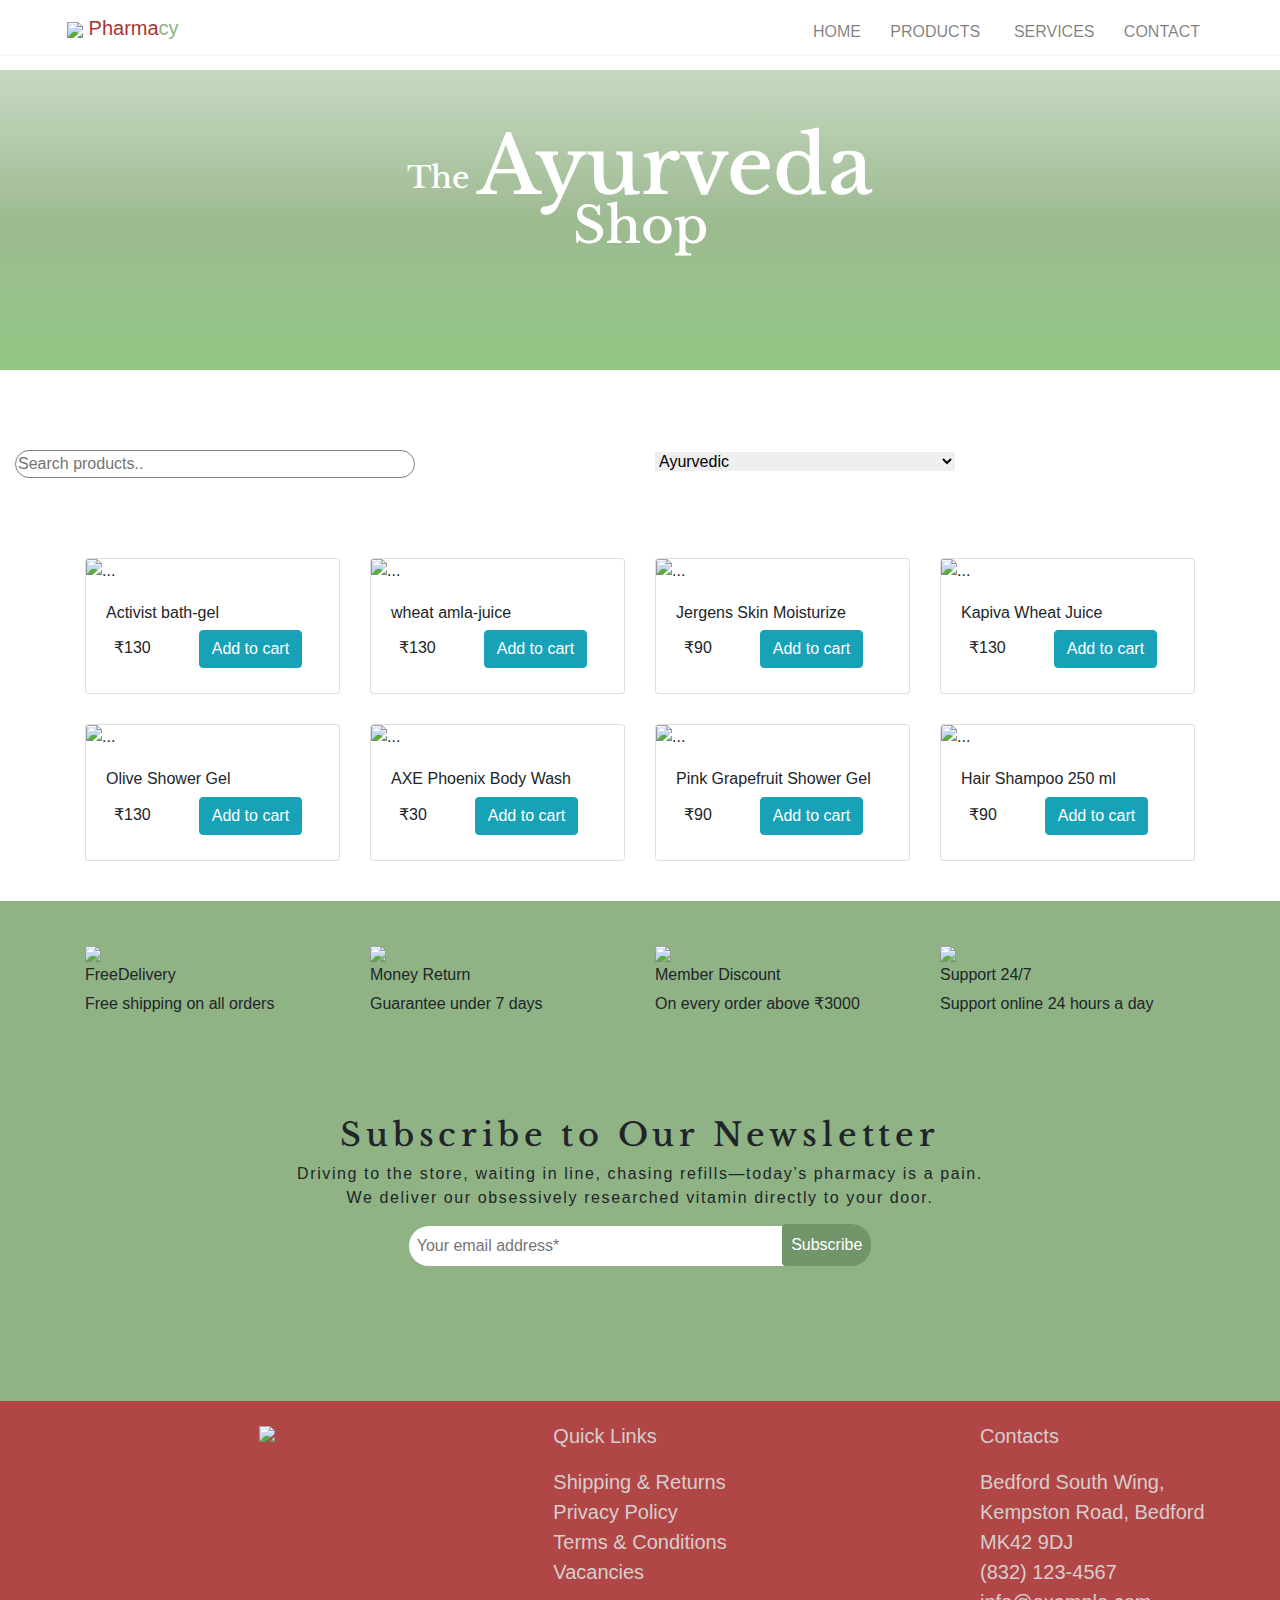
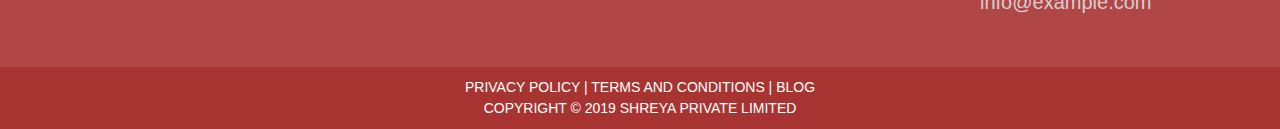
==== ayurved.html @ a3eda0d7 "modify some files" ====
<!DOCTYPE html>
<html>
<head>
	<title></title>
	<meta name="viewport" content="width=device-width, initial-scale=1, shrink-to-fit=no">
  <link rel="stylesheet" href="https://maxcdn.bootstrapcdn.com/bootstrap/4.5.2/css/bootstrap.min.css">
  <script src="https://ajax.googleapis.com/ajax/libs/jquery/3.5.1/jquery.min.js"></script>
  <script src="https://cdnjs.cloudflare.com/ajax/libs/popper.js/1.16.0/umd/popper.min.js"></script>
  <script src="https://maxcdn.bootstrapcdn.com/bootstrap/4.5.2/js/bootstrap.min.js"></script>
  <script src="https://kit.fontawesome.com/3e0c251e14.js" crossorigin="anonymous"></script>
  <link rel="preconnect" href="https://fonts.gstatic.com">

<link rel="preconnect" href="https://fonts.gstatic.com">

<link href="https://fonts.googleapis.com/css2?family=Libre+Baskerville&family=Xanh+Mono&display=swap" rel="stylesheet">
<link rel="stylesheet" type="text/css" href="css/style2.css">
</head>
<body>
	<!--nabvbar start--> 
	<section>
		<nav class="navbar navbar-expand-md navbar-light fixed-top bg">
		      <a href="" class="navbar-brand">
		        <img src="https://www.freelogoservices.com/api/main/images/1j+ojFVDOMkX9Wytexe43D6kifGFrx9GnBbIwXs1M3EMoAJtliArh...Fq9fg4" width="50px" style="margin-left:-9px"> <span style="color:#a83432; ">Pharma</span><span style="color:#8fb385">cy</span>      
		 	  </a>
					    <button class="navbar-toggler" data-toggle="collapse" data-target="#a">
		                         <span class="navbar-toggler-icon"></span>     
		                </button>
		                  <div class="collapse navbar-collapse justify-content-end" id="a">
			                  <ul class="navbar-nav ml-auto" style="line-height: .5">  
						       <li class="nav-item"> 
						         <a href="pharma.html" class="nav-link">HOME</a>
						       </li> 
						        <li class="nav-item">   
						         <a href="prod.html" class="nav-link">PRODUCTS</a>
						        </li>  
						       <li class="nav-item">  
						   	     <a href="services.html" class="nav-link">SERVICES</a>
						       </li>  
						        <li class="nav-item">  
						   	     <a href="" class="nav-link">CONTACT</a>
						       </li>         
                                <li class="nav-item" style="line-height:.3"> 
						         <a href="" class="nav-link"><i class="fas fa-shopping-cart"></i></a>
						       </li>
				    </ul> 
				</div>
	
		</nav>	
	</section>	
	<!--nabvbar end-->
<!--heading start-->
<section class="shop">
	<div class="container-fluid">
		<div class="row">
			<div class="col-md-12">
				 <center>
		<h4 style="margin-top:90px">The <sub><span>Ayurveda</span></sub> <br><span style="font-size:50px">Shop</span></h4>
		</center>
		</div>
		</div>
		
	</div>
</section>
<!--heading end-->
<!--search start-->
<section class="se">
	<div class="container-fluid">
		<div class="row">
			<div class="col-md-6">
	          <input type="text" placeholder="Search products.." name="search">
	        </div>
	        <div class="col-md-6">
	          		   <form>
						  <select name="subject" id="subject">
						 <option value="" selected="selected">Ayurvedic</option>
						     <option value="">Beauty</option>
						      <option value="">Medicine</option>
						    <option value="">Nutrition</option>
						        
						  </select>
						</form>
	        </div>
	    </div>
	</div>
</section>
<!--search end-->
<!--prod start-->
<section class="buy">
	<div class="container jmedi">
	
		<div class="row">
			<div class="col-md-3 col-sm-6">

			<div class="card">
				  <img src="https://ciyashop.potenzaglobalsolutions.com/medical/wp-content/uploads/sites/55/2018/01/Activist-Bath-Shower-Gel01-600x600.jpg" class="card-img-top" alt="...">
				 
				  <div class="card-body">

				    <h6 class="card-text">Activist bath-gel</h6>
				    <h6 style="float:left;padding:8px; margin-right:40px">₹130</h6>
				    <button type="button" class="btn btn-info" data-toggle="modal" data-target="#exampleModal1" >Add to cart</button>
				    <!--modal-->
				    <div class="modal fade" id="exampleModal1" tabindex="-1" aria-labelledby="exampleModalLabel" aria-hidden="true">
				  <div class="modal-dialog modal-dialog-centered">
				    <div class="modal-content">
				      <div class="modal-header">
				        <h5 class="modal-title" id="exampleModalLabel">Activist bath-gel</h5>
				        <button type="button" class="close" data-dismiss="modal" aria-label="Close">
				          <span aria-hidden="true">&times;</span>
				        </button>
				      </div>
				      <div class="modal-body">
				         
				         <form>
						  Quantity: <select name="subject" id="subject">
						    <option value="" selected="selected">1</option>
						     <option value="">2</option>
						      <option value="">3</option>
						  </select>
						</form>
						<br>
				          <a href=""><button type="button" class="btn btn-info">Go to cart</button></a>
				      </div>
     
					    </div>
					  </div>
					</div>
					<!--modal end-->
                  </div>
            </div> 
		    </div>
		     <div class="col-md-3 col-sm-6">
			<div class="card">
				  <img src="https://ciyashop.potenzaglobalsolutions.com/medical/wp-content/uploads/sites/55/2018/01/Healthvit-Wheat-Grass-Amla-Juice-500-ml02-300x300.jpg" class="card-img-top" alt="...">
				    
				  <div class="card-body">
				   <h6 class="card-text">wheat amla-juice</h6>
				    <h6 style="float:left;padding:8px; margin-right:40px">₹130</h6>
				    <button type="button" class="btn btn-info" data-toggle="modal" data-target="#exampleModal">Add to cart</button>
				    <!--modal-->
				    <div class="modal fade" id="exampleModal" tabindex="-1" aria-labelledby="exampleModalLabel" aria-hidden="true">
				  <div class="modal-dialog modal-dialog-centered">
				    <div class="modal-content">
				      <div class="modal-header">
				        <h5 class="modal-title" id="exampleModalLabel">wheat amla-juice</h5>
				        <button type="button" class="close" data-dismiss="modal" aria-label="Close">
				          <span aria-hidden="true">&times;</span>
				        </button>
				      </div>
				      <div class="modal-body">
				         
				         <form name="form1" id="form1" action="/action_page.php">
						  Quantity: <select name="subject" id="subject">
						    <option value="" selected="selected">1</option>
						     <option value="">2</option>
						      <option value="">3</option>
						  </select>
						</form>
						<br>
				          <a href=""><button type="button" class="btn btn-info">Go to cart</button></a>
				      </div>
     
					    </div>
					  </div>
					</div>
					<!--modal end-->
                  </div>
            </div> 
		</div>
		<div class="col-md-3 col-sm-6">
			<div class="card">
				  <img src="https://ciyashop.potenzaglobalsolutions.com/medical/wp-content/uploads/sites/55/2018/01/Jergens-Ultra-Healing-Extra-Dry-Skin-Moisturizer-32-fl-oz02-300x300.jpg" class="card-img-top" alt="...">
				   
				  <div class="card-body">
				    <h6 class="card-text">Jergens Skin Moisturize</h6>
				    <h6 style="float:left;padding:8px; margin-right:40px">₹90</h6>
				    <button type="button" class="btn btn-info"  data-toggle="modal" data-target="#exampleModal2" >Add to cart</button>
				     <!--modal-->
				    <div class="modal fade" id="exampleModal2" tabindex="-1" aria-labelledby="exampleModalLabel" aria-hidden="true">
				  <div class="modal-dialog modal-dialog-centered">
				    <div class="modal-content">
				      <div class="modal-header">
				        <h5 class="modal-title" id="exampleModalLabel">Jergens Skin Moisturize</h5>
				        <button type="button" class="close" data-dismiss="modal" aria-label="Close">
				          <span aria-hidden="true">&times;</span>
				        </button>
				      </div>
				      <div class="modal-body">
				         
				         <form>
						  Quantity: <select name="subject" id="subject">
						    <option value="" selected="selected">1</option>
						     <option value="">2</option>
						      <option value="">3</option>
						  </select>
						</form>
						<br>
				          <a href=""><button type="button" class="btn btn-info">Go to cart</button></a>
				      </div>
     
					    </div>
					  </div>
					</div>
					<!--modal end-->
                  </div>
            </div> 
		</div>
		<div class="col-md-3 col-sm-6">
			<div class="card">
				  <img src="https://ciyashop.potenzaglobalsolutions.com/medical/wp-content/uploads/sites/55/2018/01/Kapiva-Wheat-Grass-Juice-1-L02-300x300.jpg" class="card-img-top" alt="...">
				   
				  <div class="card-body">
				    <h6 class="card-text">Kapiva Wheat Juice</h6>
				    <h6 style="float:left;padding:8px; margin-right:40px">₹130</h6>
				    <button type="button" class="btn btn-info"  data-toggle="modal" data-target="#exampleModal3" >Add to cart</button>
				     <!--modal-->
				    <div class="modal fade" id="exampleModal3" tabindex="-1" aria-labelledby="exampleModalLabel" aria-hidden="true">
				  <div class="modal-dialog modal-dialog-centered">
				    <div class="modal-content">
				      <div class="modal-header">
				        <h5 class="modal-title" id="exampleModalLabel">Kapiva Wheat Juice</h5>
				        <button type="button" class="close" data-dismiss="modal" aria-label="Close">
				          <span aria-hidden="true">&times;</span>
				        </button>
				      </div>
				      <div class="modal-body">
				         
				         <form name="form1" id="form1" action="/action_page.php">
						  Quantity: <select name="subject" id="subject">
						    <option value="" selected="selected">1</option>
						     <option value="">2</option>
						      <option value="">3</option>
						  </select>
						</form>
						<br>
				          <a href=""><button type="button" class="btn btn-info">Go to cart</button></a>
				      </div>
     
					    </div>
					  </div>
					</div>
					<!--modal end-->
                  </div>
            </div> 
		</div>
		


		</div>

		<div class="row">
			<div class="col-md-3 col-sm-6">

			<div class="card">
				  <img src="https://ciyashop.potenzaglobalsolutions.com/medical/wp-content/uploads/sites/55/2018/01/Olive-Shower-Gel02-300x300.jpg" class="card-img-top" alt="...">
				 
				  <div class="card-body">

				    <h6 class="card-text">Olive Shower Gel</h6>
				    <h6 style="float:left;padding:8px; margin-right:40px">₹130</h6>
				    <button type="button" class="btn btn-info" data-toggle="modal" data-target="#exampleModal5" >Add to cart</button>
				     <!--modal-->
				    <div class="modal fade" id="exampleModal5" tabindex="-1" aria-labelledby="exampleModalLabel" aria-hidden="true">
				  <div class="modal-dialog modal-dialog-centered">
				    <div class="modal-content">
				      <div class="modal-header">
				        <h5 class="modal-title" id="exampleModalLabel">Olive Shower Gel</h5>
				        <button type="button" class="close" data-dismiss="modal" aria-label="Close">
				          <span aria-hidden="true">&times;</span>
				        </button>
				      </div>
				      <div class="modal-body">
				         
				         <form name="form1" id="form1" action="/action_page.php">
						  Quantity: <select name="subject" id="subject">
						    <option value="" selected="selected">1</option>
						     <option value="">2</option>
						      <option value="">3</option>
						  </select>
						</form>
						<br>
				          <a href=""><button type="button" class="btn btn-info">Go to cart</button></a>
				      </div>
     
					    </div>
					  </div>
					</div>
					<!--modal end-->
                  </div>
            </div> 
		    </div>
		     <div class="col-md-3 col-sm-6">
			<div class="card">
				  <img src="https://ciyashop.potenzaglobalsolutions.com/medical/wp-content/uploads/sites/55/2018/01/AXE-Phoenix-Body-Wash-for-Men-28-oz-with-Pump01-600x600.jpg" class="card-img-top" alt="...">
				    
				  <div class="card-body">
				   <h6 class="card-text">AXE Phoenix Body Wash</h6>
				    <h6 style="float:left;padding:8px; margin-right:40px">₹30</h6>
				    <button type="button" class="btn btn-info" data-toggle="modal" data-target="#exampleModal6" >Add to cart</button>
				     <!--modal-->
				    <div class="modal fade" id="exampleModal6" tabindex="-1" aria-labelledby="exampleModalLabel" aria-hidden="true">
				  <div class="modal-dialog modal-dialog-centered">
				    <div class="modal-content">
				      <div class="modal-header">
				        <h5 class="modal-title" id="exampleModalLabel">AXE Phoenix Body Wash</h5>
				        <button type="button" class="close" data-dismiss="modal" aria-label="Close">
				          <span aria-hidden="true">&times;</span>
				        </button>
				      </div>
				      <div class="modal-body">
				         
				         <form name="form1" id="form1" action="/action_page.php">
						  Quantity: <select name="subject" id="subject">
						    <option value="" selected="selected">1</option>
						     <option value="">2</option>
						      <option value="">3</option>
						  </select>
						</form>
						<br>
				          <a href=""><button type="button" class="btn btn-info">Go to cart</button></a>
				      </div>
     
					    </div>
					  </div>
					</div>
					<!--modal end-->

                  </div>
            </div> 
		</div>
		<div class="col-md-3 col-sm-6">
			<div class="card">
				  <img src="https://ciyashop.potenzaglobalsolutions.com/medical/wp-content/uploads/sites/55/2018/01/Pink-Grapefruit-Shower-Gel02-300x300.jpg" class="card-img-top" alt="...">
				   
				  <div class="card-body">
				    <h6 class="card-text">Pink Grapefruit Shower Gel</h6>
				    <h6 style="float:left;padding:8px; margin-right:40px">₹90</h6>
				    <button type="button" class="btn btn-info"data-toggle="modal" data-target="#exampleModal7" >Add to cart</button>
				     <!--modal-->
				    <div class="modal fade" id="exampleModal7" tabindex="-1" aria-labelledby="exampleModalLabel" aria-hidden="true">
				  <div class="modal-dialog modal-dialog-centered">
				    <div class="modal-content">
				      <div class="modal-header">
				        <h5 class="modal-title" id="exampleModalLabel">Pink Grapefruit Shower Gel</h5>
				        <button type="button" class="close" data-dismiss="modal" aria-label="Close">
				          <span aria-hidden="true">&times;</span>
				        </button>
				      </div>
				      <div class="modal-body">
				         
				         <form name="form1" id="form1" action="/action_page.php">
						  Quantity: <select name="subject" id="subject">
						    <option value="" selected="selected">1</option>
						     <option value="">2</option>
						      <option value="">3</option>
						  </select>
						</form>
						<br>
				          <a href=""><button type="button" class="btn btn-info">Go to cart</button></a>
				      </div>
     
					    </div>
					  </div>
					</div>
					<!--modal end-->

                  </div>
            </div> 
		</div>
		<div class="col-md-3 col-sm-6">
			<div class="card">
				  <img src="https://ciyashop.potenzaglobalsolutions.com/medical/wp-content/uploads/sites/55/2018/01/Hair-Shampoo-250-ml03-600x600.jpg" class="card-img-top" alt="...">
				   
				  <div class="card-body">
				    <h6 class="card-text">Hair Shampoo 250 ml</h6>
				    <h6 style="float:left;padding:8px; margin-right:40px">₹90</h6>
				    <button type="button" class="btn btn-info" data-toggle="modal" data-target="#exampleModal8" >Add to cart</button>
				     <!--modal-->
				    <div class="modal fade" id="exampleModal8" tabindex="-1" aria-labelledby="exampleModalLabel" aria-hidden="true">
				  <div class="modal-dialog modal-dialog-centered">
				    <div class="modal-content">
				      <div class="modal-header">
				        <h5 class="modal-title" id="exampleModalLabel">Hair Shampoo 250 ml</h5>
				        <button type="button" class="close" data-dismiss="modal" aria-label="Close">
				          <span aria-hidden="true">&times;</span>
				        </button>
				      </div>
				      <div class="modal-body">
				         
				         <form name="form1" id="form1" action="/action_page.php">
						  Quantity: <select name="subject" id="subject">
						    <option value="" selected="selected">1</option>
						     <option value="">2</option>
						      <option value="">3</option>
						  </select>
						</form>
						<br>
				          <a href=""><button type="button" class="btn btn-info">Go to cart</button></a>
				      </div>
     
					    </div>
					  </div>
					</div>
					<!--modal end-->

                  </div>
            </div> 
		</div>
		


		</div>
       
	</div>	
</section>
<!--prod end-->
<!--subs start-->
<section class="s">
	<div class="container-fluid" style="margin-top:40px; background:#8fb385">
     <div class="container">
	<div class="ee row">
		<div class="col-md-3" style="margin-top:40px">
		<img src="https://img.icons8.com/carbon-copy/2x/free-shipping.png" width="43px">
		<h6>FreeDelivery</h6>
		<span>Free shipping on all orders</span>
		</div>
		<div class="col-md-3"  style="margin-top:40px">
		<img src="https://img.icons8.com/wired/2x/coin-in-hand.png" width="43px">
		<h6>Money Return</h6>
		<span>Guarantee under 7 days</span>
	    </div>
		<div class="col-md-3"  style="margin-top:40px">
		<img src="https://img.icons8.com/wired/2x/discount.png" width="43px">
		<h6>Member Discount</h6>
		<span>On every order above ₹3000</span>
	    </div>
	    <div class="col-md-3"  style="margin-top:40px">
		<img src="https://img.icons8.com/wired/2x/online-support.png" width="43px">
		<h6>Support 24/7</h6>
		<span>Support online 24 hours a day</span>
	    </div>

	  </div>
     </div>

     <div class="sub">
		<center  style="margin-top:100px">
		<h2 style="font-family: 'Libre Baskerville', serif;letter-spacing: .3rem;">Subscribe to Our Newsletter</h2>
		 <p style="letter-spacing: .1rem;">Driving to the store, waiting in line, chasing refills—today’s pharmacy is a pain. <br> We deliver our obsessively researched vitamin directly to your door.</p>
		 
		  <input type="text" placeholder="Your email address*" name="search">
		  <button class="btn  text-white" style="background:#709568">Subscribe</button>
   
		</center>
	</div>
	</div>	
</section>
<!--subs end-->
	<!--footer start-->
<section class="footer">
	<div class="container-fluid" style="background:rgba(168,50,50,0.9);">
		<div class="row">
			<div class="col-md-5">
					<div class="widget_text widget widget_custom_html" id="custom_html-2">
		           	<div  class="textwidget custom-html-widget text-center">
		           <img src="https://www.freelogoservices.com/api/main/images/1j+ojFVDOMkX9Wytexe43D6kifGFrx9GnBbIwXs1M3EMoAJtliArh...Fq9fg4" width="220px">

		           </div>
                   </div>
			</div>
			<div class="col-md-4">
					<div class="widget widget_text">
           		    <p style="color:#d6cece">Quick Links</p>
           		    <span style="color:#d6cece;">Shipping & Returns
						<br>Privacy Policy
						<br>Terms & Conditions
						<br>Vacancies
				   </span>
           	        </div>
			</div>
			<div class="col-md-3">
				<p style="color:#d6cece;">Contacts</p>
			<span style="color:#d6cece;">	Bedford 
				South Wing, Kempston
				Road,
				Bedford MK42 9DJ
				<br>
				(832) 123-4567
				info@example.com
				</span>
				 <div class="social-icons text-left">
           		   		<a href=""><i class="fab fa-linkedin" style="color:#d6cece; font-size: 1em;"></i></a> &nbsp;&nbsp;
           		   		<a href=""><i class="fab fa-facebook-square" style="color:#d6cece; font-size: 1em;"></i></a>&nbsp;&nbsp;
           		   		<a href=""><i class="fab fa-twitter" style="color:#d6cece; font-size: 1em;"></i></a>&nbsp;&nbsp;
           		   		<a href=""><i class="fab fa-instagram" style="color:#d6cece; font-size: 1em;"></i></a>
           		   	</div>


			</div>
		</div>
   	</div><!--container fluid end-->
</section>
<!--footer end-->
<!--copyright start-->
<section>
    <div  class="container-fluid" style="background-color:rgba(168,52,50,1); padding-top: 10px; padding-bottom: 10px;">
    	<div class="row" style="display: block;">
    		<div class="text-center">
    			
    		<p class="copyright-text" style=" font-size:14px;color: white;font-weight: lighter;margin-top: 0px;

    margin-bottom: 0px;">
            	PRIVACY POLICY | TERMS AND CONDITIONS | BLOG
            	<br>
            	COPYRIGHT © 2019 
            	<a  style="color: white;text-decoration: none;">SHREYA PRIVATE LIMITED</a>
            </p>
       
    		</div>
    		
    	</div>
    </div>
</section>
<!--copyright end-->
</body>
</html>
---- css/style2.css ----
body{
 	background-color: #fff;
 }
 .bg{
 	background:linear-gradient(to bottom,#fff 98%,#f1f1f1);
 }
 @media screen and (max-width: 400px) {

  .navbar-brand{

   margin-left: -70px;

  }

}
.nav-item a:hover{
  color:#a83432!important; 
  text-decoration: underline;
}
.shop .container-fluid{
	background:linear-gradient(rgba(143, 179, 133,0.5),rgba(147, 179, 133,0.9),rgba(147, 199, 133,1));
	margin-top:70px;
	height: 300px;

}
h4{
	font-family: 'Libre Baskerville', serif;
   color:#fff;
     font-size: 30px;
}
.shop span{
	font-family: 'Libre Baskerville', serif;
   color:#fff;
   font-size: 80px;
}
@media screen and (max-width: 500px) {
	.shop .container-fluid{
	background:linear-gradient(rgba(143, 179, 133,0.5),rgba(147, 179, 133,0.9),rgba(147, 199, 133,1));
	margin-top:70px;
	height: 300px;

      }
      h4{
	font-family: 'Libre Baskerville', serif;
   color:#fff;
     font-size: 20px;
}
.shop span{
	font-family: 'Libre Baskerville', serif;
   color:#fff;
   font-size: 50px;
}

}
.se .col-md-6{
	
	margin-top: 80px;
}
.se input{
width: 400px;
border-radius:20px;
border:1px solid grey;
}
.se select{
	border:none;
	width: 300px;
}

@media screen and (max-width: 500px) {
	.se input{
   width: 300px;
}
}
.buy{
	
	margin-top: 80px;
}
.buy .row{

	margin-bottom: 30px;
}
 .sub input{
          	padding:8px;
          	width: 380px;
          	border-top-left-radius: 20px;
          	border-bottom-left-radius: 20px;
          	border:none;
          }
          .sub button{
          	border-top-right-radius: 20px;
          	border-bottom-right-radius: 20px;
          	padding: 8px;
          	margin-left: -11px;
          	margin-top:-5px; 
          }
           @media screen and (max-width: 500px) and (min-width: 400px){
           	.s .container-fluid{
           		
           		height: 1000px;
           	}
            .sub input{
          	padding:8px;
          	width: 280px;
          	border-top-left-radius: 20px;
          	border-bottom-left-radius: 20px;
          	border:none;
          
          }
          .sub button{
          	border-top-right-radius: 20px;
          	border-bottom-right-radius: 20px;
          	padding: 8px;
          	margin-left: -11px;
          	margin-top:-5px; 
          }
           }
          @media screen and (max-width: 400px) and (min-width: 200px){
          	.s .container-fluid{
           		
           		height: 1000px;
           	}
            .sub input{
          	padding:8px;
          	width: 180px;
          	border-top-left-radius: 20px;
          	border-bottom-left-radius: 20px;
          	border:none;
          	
          }
          .sub button{
          	border-top-right-radius: 20px;
          	border-bottom-right-radius: 20px;
          	padding: 8px;
          	margin-left: -11px;
          	margin-top:-5px; 

          }
           }
           @media screen and (min-width: 600px){
          	.s .container-fluid{
           		
           		height: 500px;
           	}
           }
             @media screen and (max-width: 590px) and (min-width: 510px){
             		.s .container-fluid{
           		
           		    height: 900px;
           	  }
             }
              .footer .col-md-4{
              	padding:20px;
              	font-size: 20px;
              }
              .footer .col-md-3{
              	padding:20px;
              	font-size: 20px;
              }
              .footer .col-md-5{
              	padding:20px;
              }
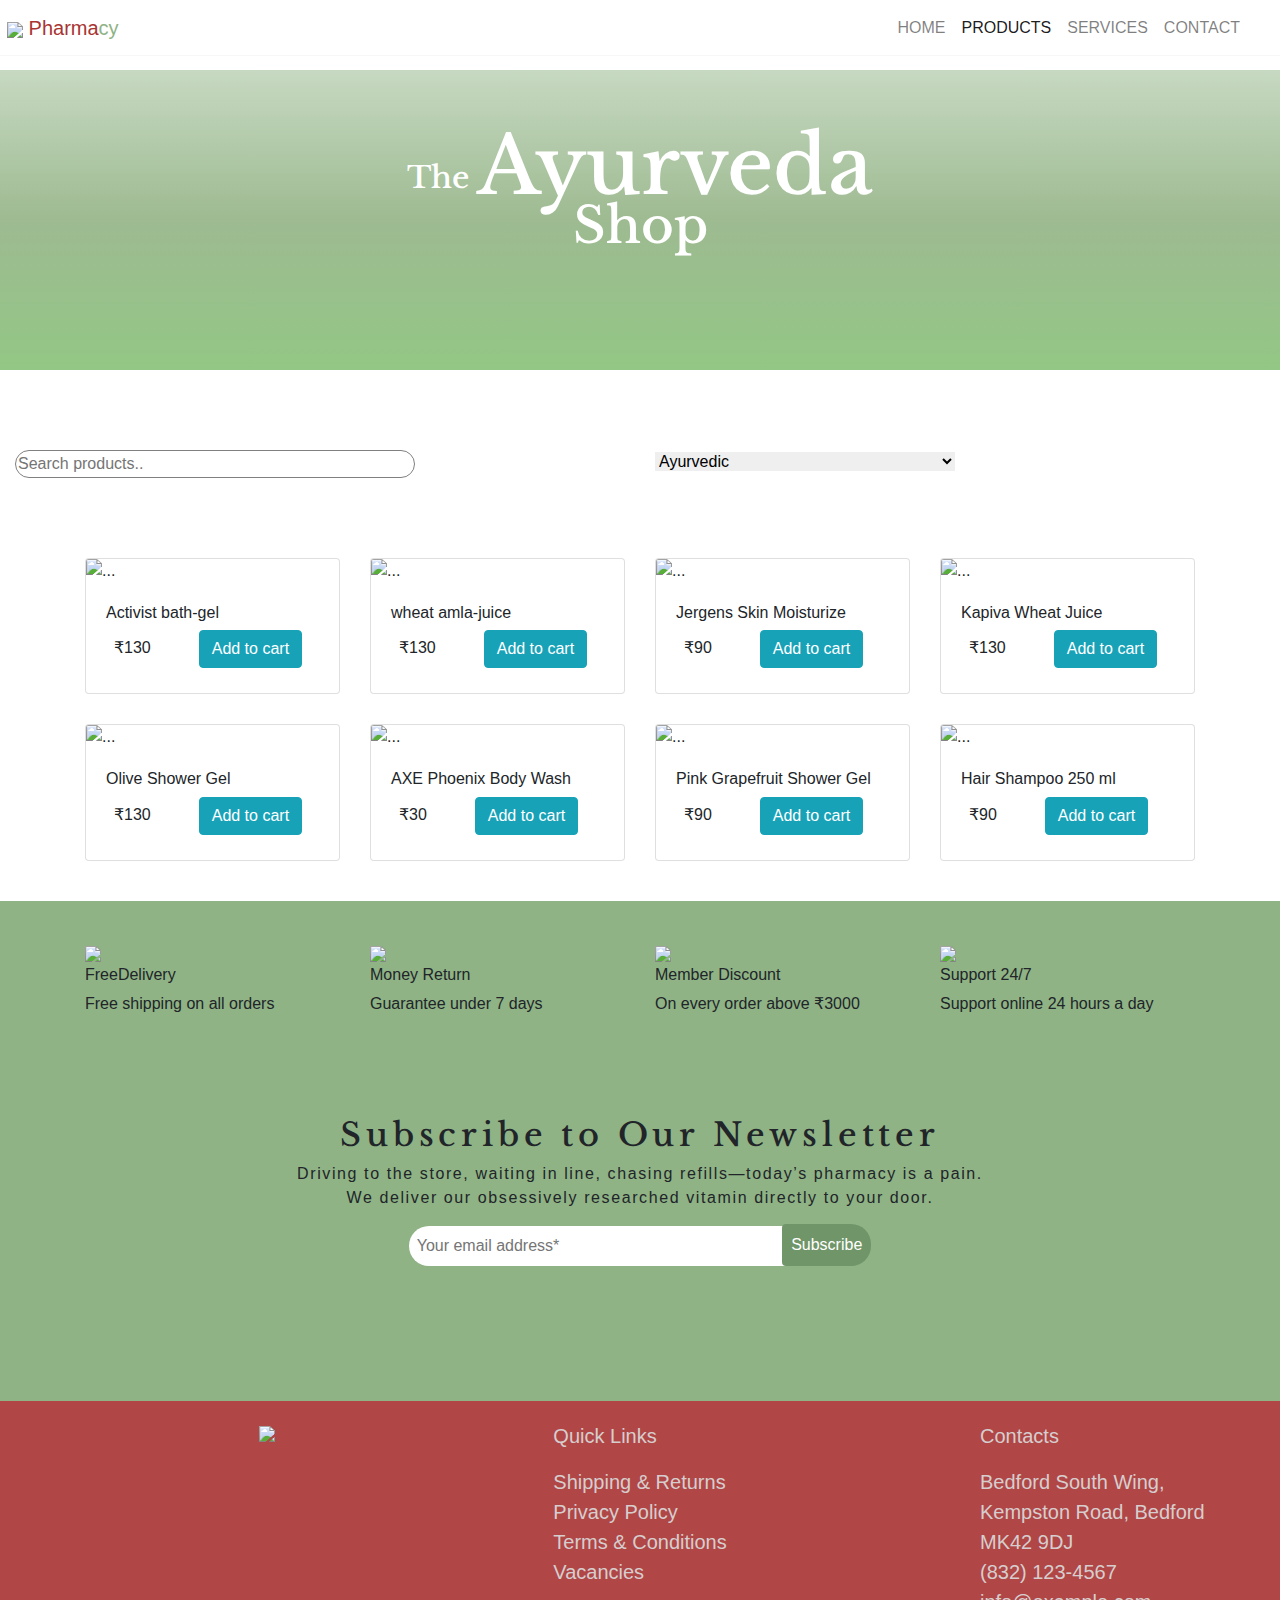
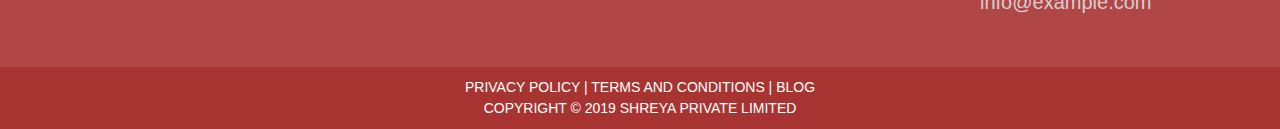
==== commit b0cc6a89: "files" ====
--- a/ayurved.html
+++ b/ayurved.html
@@ -18,35 +18,32 @@
 <body>
 	<!--nabvbar start--> 
 	<section>
-		<nav class="navbar navbar-expand-md navbar-light fixed-top bg">
-		      <a href="" class="navbar-brand">
-		        <img src="https://www.freelogoservices.com/api/main/images/1j+ojFVDOMkX9Wytexe43D6kifGFrx9GnBbIwXs1M3EMoAJtliArh...Fq9fg4" width="50px" style="margin-left:-9px"> <span style="color:#a83432; ">Pharma</span><span style="color:#8fb385">cy</span>      
-		 	  </a>
-					    <button class="navbar-toggler" data-toggle="collapse" data-target="#a">
-		                         <span class="navbar-toggler-icon"></span>     
-		                </button>
-		                  <div class="collapse navbar-collapse justify-content-end" id="a">
-			                  <ul class="navbar-nav ml-auto" style="line-height: .5">  
-						       <li class="nav-item"> 
-						         <a href="pharma.html" class="nav-link">HOME</a>
-						       </li> 
-						        <li class="nav-item">   
-						         <a href="prod.html" class="nav-link">PRODUCTS</a>
-						        </li>  
-						       <li class="nav-item">  
-						   	     <a href="services.html" class="nav-link">SERVICES</a>
-						       </li>  
-						        <li class="nav-item">  
-						   	     <a href="" class="nav-link">CONTACT</a>
-						       </li>         
-                                <li class="nav-item" style="line-height:.3"> 
-						         <a href="" class="nav-link"><i class="fas fa-shopping-cart"></i></a>
-						       </li>
-				    </ul> 
-				</div>
-	
-		</nav>	
-	</section>	
+        <nav class="navbar navbar-expand-md navbar-light fixed-top bg">
+  <a class="navbar-brand" href="#"><img src="https://www.freelogoservices.com/api/main/images/1j+ojFVDOMkX9Wytexe43D6kifGFrx9GnBbIwXs1M3EMoAJtliArh...Fq9fg4" width="50px" style="margin-left:-9px"> <span style="color:#a83432; ">Pharma</span><span style="color:#8fb385">cy</span>     </a>
+  <button class="navbar-toggler" type="button" data-toggle="collapse" data-target="#navbarNav" aria-controls="navbarNav" aria-expanded="false" aria-label="Toggle navigation">
+    <span class="navbar-toggler-icon"></span>
+  </button>
+  <div class="collapse navbar-collapse justify-content-end" id="navbarNav">
+    <ul class="navbar-nav">
+      <li class="nav-item">
+        <a class="nav-link" href="index.html">HOME</a>
+      </li>
+      <li class="nav-item active">
+        <a class="nav-link" href="prod.html">PRODUCTS</a>
+      </li>
+      <li class="nav-item">
+        <a class="nav-link" href="services.html">SERVICES</a>
+      </li>
+      <li class="nav-item">
+        <a class="nav-link" href="cont.html">CONTACT</a>
+      </li>
+      <li class="nav-item">
+        <a class="nav-link" data-toggle="modal" data-target="#exampleModall0" href="cart.html"><i class="fas fa-shopping-cart"></i></a>
+      </li>
+    </ul>
+  </div>
+</nav>
+			
 	<!--nabvbar end-->
 <!--heading start-->
 <section class="shop">
@@ -73,8 +70,8 @@
 	          		   <form>
 						  <select name="subject" id="subject">
 						 <option value="" selected="selected">Ayurvedic</option>
-						     <option value="">Beauty</option>
-						      <option value="">Medicine</option>
+						     <option value="" <a href="prod.html">Beauty</a></option>
+						   <a href=""> <option value="">Medicine</option></a> 
 						    <option value="">Nutrition</option>
 						        
 						  </select>
@@ -522,5 +519,27 @@
     </div>
 </section>
 <!--copyright end-->
+<!--modal-->
+				    <div class="modal fade" id="exampleModall0" tabindex="-1" aria-labelledby="exampleModalLabel" aria-hidden="true">
+				  <div class="modal-dialog modal-dialog-centered">
+				    <div class="modal-content">
+				      <div class="modal-header">
+				        <h5 class="modal-title" id="exampleModalLabel">Empty cart</h5>
+				        <button type="button" class="close" data-dismiss="modal" aria-label="Close">
+				          <span aria-hidden="true">&times;</span>
+				        </button>
+				      </div>
+				      <div class="modal-body">
+				         
+				         
+						<img src="https://thumbs.gfycat.com/LonelyDazzlingBoar-size_restricted.gif" width="300px">
+				         
+				      </div>
+     
+					    </div>
+					  </div>
+					</div>
+
+					<!--modal end-->
 </body>
 </html>--- a/css/style2.css
+++ b/css/style2.css
@@ -8,7 +8,7 @@
 
   .navbar-brand{
 
-   margin-left: -70px;
+   margin-left: -3px;
 
   }
 
@@ -111,7 +111,7 @@
           	border-bottom-right-radius: 20px;
           	padding: 8px;
           	margin-left: -11px;
-          	margin-top:-5px; 
+          	margin-top:-4px; 
           }
            }
           @media screen and (max-width: 400px) and (min-width: 200px){
@@ -132,7 +132,7 @@
           	border-bottom-right-radius: 20px;
           	padding: 8px;
           	margin-left: -11px;
-          	margin-top:-5px; 
+          	margin-top:-4px; 
 
           }
            }
